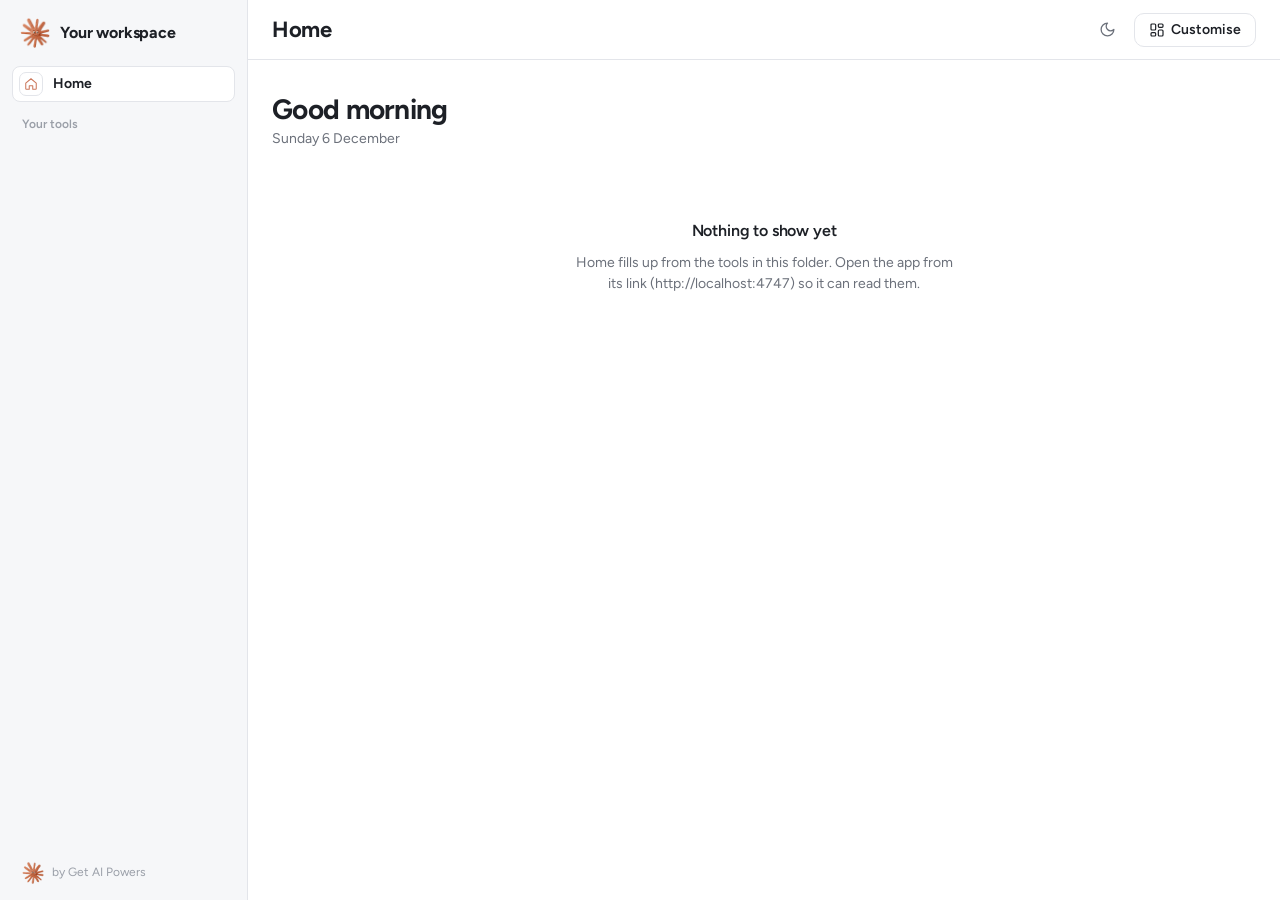
==== apps/home/index.html @ dcb7a1a7 "Set up: shared parts copied from Task List OS (shared version 3) Helper, look, Home, sidebar, setup " ====
<!doctype html>
<html lang="en-GB">
<head>
  <meta charset="utf-8">
  <meta name="viewport" content="width=device-width, initial-scale=1">
  <title>Home</title>
  <meta name="description" content="Your day at a glance, from every tool in this folder.">
  <link rel="icon" type="image/png" href="../shared/images/claude-icon.png">
  <!-- Shared look (theme.css holds every colour and font) -->
  <link rel="stylesheet" href="../shared/theme.css">
  <link rel="stylesheet" href="../shared/base.css">
  <link rel="stylesheet" href="../shared/sidebar.css">
  <script src="../shared/js/theme.js"></script>
  <link rel="stylesheet" href="home.css">
</head>
<body data-tool="home">
  <a class="skip-link" href="#home">Skip to main content</a>

  <div class="shell">
    <aside class="sidebar" id="sidebar" aria-label="Main">
      <div class="sidebar__brand">
        <img src="../shared/images/claude-icon.png" alt="" width="30" height="30">
        <div class="sidebar__brand-text">
          <div class="sidebar__product" id="businessName">Your workspace</div>
        </div>
      </div>

      <a class="side-home is-active" href="../home/" aria-current="page"><span data-icon="home"></span>Home</a>

      <!-- Every tool in this folder, each a dropdown of its pages (drawn by ../shared/js/sidebar.js) -->
      <div class="side-label">Your tools</div>
      <div data-toolkit-menu="others"></div>
      <div data-toolkit-menu="more" hidden></div>

      <div class="sidebar__foot">
        <div class="sidebar__by">
          <img src="../shared/images/claude-icon.png" alt="" width="22" height="22">
          <span>by Get AI Powers</span>
        </div>
      </div>
    </aside>
    <div class="sidebar-scrim" data-home-action="close-sidebar"></div>

    <div class="main">
      <header class="topbar">
        <button type="button" class="icon-btn topbar__menu" data-home-action="open-sidebar" aria-label="Open menu"><span data-icon="menu"></span></button>
        <div class="topbar__title"><h1>Home</h1></div>
        <button type="button" class="icon-btn" data-theme-toggle aria-label="Switch to dark mode" title="Light or dark"><span data-icon="moon"></span></button>
        <button type="button" class="btn" data-home-action="customise" id="customiseBtn"><span data-icon="layout"></span>Customise</button>
      </header>
      <div id="banner"></div>
      <main id="home" class="view" tabindex="-1">
        <div class="home">
          <div class="home__hello">
            <h2 class="home__greeting" id="greeting">Hello</h2>
            <p class="home__date" id="today"></p>
          </div>
          <div class="home__editbar" id="editBar" hidden>
            <p>Switch boxes on or off, drag them into the order you like, and pick a size for each.</p>
            <span class="spacer"></span>
            <button type="button" class="btn btn--ghost" data-home-action="reset">Reset</button>
            <button type="button" class="btn btn--primary" data-home-action="done">Done</button>
          </div>
          <div class="home__grid" id="grid" aria-live="polite"></div>
          <section class="home__hidden" id="hiddenBoxes" hidden>
            <h3>Hidden boxes</h3>
            <div class="home__hidden-list" id="hiddenList"></div>
          </section>
        </div>
      </main>
    </div>
  </div>

  <script src="../shared/js/ui.js"></script>
  <script src="../shared/js/store.js"></script>
  <script src="../shared/js/sidebar.js"></script>
  <script src="home.js"></script>
</body>
</html>
---- apps/shared/theme.css ----
/*
  THEME
  -----
  Every colour, font, size, space, corner and shadow in the app comes from this file.
  To re-brand the whole app (for a client, or to your own colours), change the values below
  and nothing else. There are 2 sets of colours: light (first) and dark (further down).
  The switch in the top bar flips between them; with no choice made, the app follows the computer.

  Current look: calm, clean software (white, soft grey, near-black text) with small touches of
  Claude terracotta for Get AI Powers. Font: Figtree, bundled in shared/fonts so it works offline.

  Want the Get AI Powers slab-serif headings instead? The brand fonts are bundled in shared/fonts.
  Uncomment the @font-face block at the bottom and set --font-display.
*/

@font-face { font-family: "Figtree"; src: url("fonts/Figtree-Variable.woff2") format("woff2"); font-weight: 300 900; font-style: normal; font-display: swap; }
@font-face { font-family: "Figtree"; src: url("fonts/Figtree-Italic-Variable.woff2") format("woff2"); font-weight: 300 900; font-style: italic; font-display: swap; }

:root {
  color-scheme: light;

  /* ---------- Colours: surfaces ---------- */
  --color-bg:           #FFFFFF;  /* main working area */
  --color-sidebar:      #F6F7F9;  /* sidebar and quiet panels */
  --color-surface:      #FFFFFF;  /* cards, drawers, pop-ups */
  --color-sunk:         #F1F2F5;  /* hover, inset areas, skeletons */
  --color-sunk-strong:  #E8EAEE;  /* selected rows, pressed states */
  --color-line:         #E3E5EA;  /* hairline borders and dividers */
  --color-line-strong:  #C9CDD5;  /* input borders, borders on hover */

  /* ---------- Colours: text ---------- */
  --color-ink:          #1D2026;  /* main text (never pure black) */
  --color-ink-soft:     #3E434C;  /* secondary text */
  --color-muted:        #6B707A;  /* helper text, labels, timestamps */
  --color-faint:        #9A9FA8;  /* placeholders, disabled */

  /* ---------- Colours: main buttons (near-black in light, near-white in dark) ---------- */
  --color-primary:       #1D2026;
  --color-primary-hover: #343842;
  --color-on-primary:    #FFFFFF;

  /* ---------- Colours: accent (Claude terracotta, used sparingly) ---------- */
  --color-accent:       #CC785C;  /* icons, the selected page, the logo, small highlights */
  --color-accent-hover: #B8643F;
  --color-accent-text:  #A4532F;  /* accent used for small text (passes contrast on white) */
  --color-accent-soft:  #FBEEE8;  /* count badges, "New" tags, highlights */
  --color-accent-line:  #F0CFC1;
  --color-on-accent:    #FFFFFF;

  /* ---------- Colours: meaning ---------- */
  --color-success:      #1F7A45;
  --color-success-soft: #DCF3E3;
  --color-warning:      #8A5200;
  --color-warning-soft: #FFF0D2;
  --color-danger:       #B2261D;
  --color-danger-soft:  #FFE6E2;
  --color-info:         #1E5A9F;
  --color-info-soft:    #E1EEFC;
  --color-dark:         #1D2026;  /* toasts and tooltips */
  --color-on-dark:      #F6F7F9;
  --color-scrim:        rgba(20, 24, 33, 0.32);  /* the dim layer behind pop-ups */

  /* Category colours (Do today, Quick wins, Delegate, Waiting on, Can wait) */
  --cat-today:    #CC785C;
  --cat-quick:    #C08A1E;
  --cat-delegate: #3F8A55;
  --cat-waiting:  #4A73B5;
  --cat-later:    #8C9099;

  /* Calendar event colours */
  --event-bg:     #E9F0FB;
  --event-line:   #4A73B5;
  --event-text:   #1F3F6E;
  --block-bg:     #FBEEE8;   /* a task dragged into the calendar */
  --block-line:   #CC785C;

  /* ---------- Type ---------- */
  --font-ui: "Figtree", -apple-system, BlinkMacSystemFont, "Segoe UI", "Helvetica Neue", Helvetica, Arial, sans-serif;
  --font-display: var(--font-ui);
  --font-mono: ui-monospace, "SF Mono", Menlo, Consolas, "Liberation Mono", monospace;

  --text-2xs: 0.6875rem; /* 11px */
  --text-xs:  0.75rem;   /* 12px */
  --text-sm:  0.8125rem; /* 13px */
  --text-base: 0.875rem; /* 14px, the main UI size */
  --text-md:  1rem;      /* 16px */
  --text-lg:  1.125rem;
  --text-xl:  1.375rem;
  --text-2xl: 1.75rem;
  --leading: 1.45;

  /* ---------- Space ---------- */
  --space-1: 4px;
  --space-2: 8px;
  --space-3: 12px;
  --space-4: 16px;
  --space-5: 20px;
  --space-6: 24px;
  --space-7: 32px;
  --space-8: 48px;

  /* ---------- Layout ---------- */
  --sidebar-width: 248px;
  --topbar-height: 60px;
  --drawer-width: 420px;
  --content-max: 1120px;

  /* ---------- Corners and shadows ---------- */
  --radius-xs: 6px;
  --radius-sm: 8px;
  --radius-md: 10px;   /* cards */
  --radius-lg: 12px;   /* columns, sections */
  --radius-xl: 14px;   /* pop-ups */
  --radius-pill: 999px;
  --shadow-sm: 0 1px 2px rgba(20, 24, 33, 0.05);
  --shadow-md: 0 2px 6px rgba(20, 24, 33, 0.05), 0 8px 24px rgba(20, 24, 33, 0.08);
  --shadow-lg: 0 12px 40px rgba(20, 24, 33, 0.14);
  --focus-ring: 0 0 0 3px rgba(204, 120, 92, 0.32);

  /* ---------- Motion ---------- */
  --ease-out: cubic-bezier(0.22, 1, 0.36, 1);
  --ease-in-out: cubic-bezier(0.65, 0, 0.35, 1);
  --dur-fast: 120ms;
  --dur-base: 200ms;
  --dur-slow: 340ms;
}

/* ---------- Dark colours: used when the switch says dark, or the computer prefers dark ---------- */
:root[data-theme="dark"] {
  color-scheme: dark;
  --color-bg: #14161A; --color-sidebar: #17191D; --color-surface: #1B1D22; --color-sunk: #202328; --color-sunk-strong: #262930;
  --color-line: #2D3138; --color-line-strong: #3E434C;
  --color-ink: #ECEDF0; --color-ink-soft: #C9CCD3; --color-muted: #A0A5AE; --color-faint: #737983;
  --color-primary: #ECEDF0; --color-primary-hover: #FFFFFF; --color-on-primary: #14161A;
  --color-accent: #DE8E72; --color-accent-hover: #E9A287; --color-accent-text: #EBA48A; --color-accent-soft: #3A241B; --color-accent-line: #5C3626; --color-on-accent: #14161A;
  --color-success: #6FD39A; --color-success-soft: #173A26; --color-warning: #F4C872; --color-warning-soft: #3C2E12;
  --color-danger: #FFB3A8; --color-danger-soft: #46201C; --color-info: #9FC7F3; --color-info-soft: #19304A;
  --color-dark: #2C3038; --color-on-dark: #ECEDF0; --color-scrim: rgba(0, 0, 0, 0.55);
  --cat-today: #DE8E72; --cat-quick: #F4C872; --cat-delegate: #6FD39A; --cat-waiting: #9FC7F3; --cat-later: #A0A5AE;
  --event-bg: #19304A; --event-line: #6F9BD9; --event-text: #CFE2FA; --block-bg: #3A241B; --block-line: #DE8E72;
  --shadow-sm: 0 1px 2px rgba(0, 0, 0, 0.4); --shadow-md: 0 2px 6px rgba(0, 0, 0, 0.3), 0 8px 24px rgba(0, 0, 0, 0.35); --shadow-lg: 0 12px 40px rgba(0, 0, 0, 0.5);
  --focus-ring: 0 0 0 3px rgba(222, 142, 114, 0.4);
}
@media (prefers-color-scheme: dark) {
  :root:not([data-theme="light"]) {
    color-scheme: dark;
    --color-bg: #14161A; --color-sidebar: #17191D; --color-surface: #1B1D22; --color-sunk: #202328; --color-sunk-strong: #262930;
    --color-line: #2D3138; --color-line-strong: #3E434C;
    --color-ink: #ECEDF0; --color-ink-soft: #C9CCD3; --color-muted: #A0A5AE; --color-faint: #737983;
    --color-primary: #ECEDF0; --color-primary-hover: #FFFFFF; --color-on-primary: #14161A;
    --color-accent: #DE8E72; --color-accent-hover: #E9A287; --color-accent-text: #EBA48A; --color-accent-soft: #3A241B; --color-accent-line: #5C3626; --color-on-accent: #14161A;
    --color-success: #6FD39A; --color-success-soft: #173A26; --color-warning: #F4C872; --color-warning-soft: #3C2E12;
    --color-danger: #FFB3A8; --color-danger-soft: #46201C; --color-info: #9FC7F3; --color-info-soft: #19304A;
    --color-dark: #2C3038; --color-on-dark: #ECEDF0; --color-scrim: rgba(0, 0, 0, 0.55);
    --cat-today: #DE8E72; --cat-quick: #F4C872; --cat-delegate: #6FD39A; --cat-waiting: #9FC7F3; --cat-later: #A0A5AE;
    --event-bg: #19304A; --event-line: #6F9BD9; --event-text: #CFE2FA; --block-bg: #3A241B; --block-line: #DE8E72;
    --shadow-sm: 0 1px 2px rgba(0, 0, 0, 0.4); --shadow-md: 0 2px 6px rgba(0, 0, 0, 0.3), 0 8px 24px rgba(0, 0, 0, 0.35); --shadow-lg: 0 12px 40px rgba(0, 0, 0, 0.5);
    --focus-ring: 0 0 0 3px rgba(222, 142, 114, 0.4);
  }
}

/*
  Optional: the Get AI Powers brand look (slab serif headings).
  Remove the comment markers around this block, then set:
    --font-display: "Zilla Slab", Georgia, serif;

@font-face { font-family: "Zilla Slab"; src: url("fonts/ZillaSlab-SemiBold.woff2") format("woff2"); font-weight: 600; font-display: swap; }
@font-face { font-family: "Zilla Slab"; src: url("fonts/ZillaSlab-Bold.woff2") format("woff2"); font-weight: 700; font-display: swap; }
*/
---- apps/shared/base.css ----
/*
  BASE
  ----
  Shared building blocks for every tool: buttons, inputs, tick boxes, chips,
  avatars, segmented switches, pop-ups, side panels, notifications, menus, empty states and
  the gentle animations. Every value comes from theme.css, so re-branding happens there.
*/

/* ---------- Reset ---------- */
*, *::before, *::after { box-sizing: border-box; }
html { -webkit-text-size-adjust: 100%; }
body {
  margin: 0;
  background: var(--color-bg);
  color: var(--color-ink);
  font-family: var(--font-ui);
  font-size: var(--text-base);
  line-height: var(--leading);
  -webkit-font-smoothing: antialiased;
  -moz-osx-font-smoothing: grayscale;
}
img, svg { display: block; max-width: 100%; }
button, input, select, textarea { font: inherit; color: inherit; letter-spacing: inherit; }
h1, h2, h3, h4 { font-family: var(--font-display); margin: 0; line-height: 1.25; letter-spacing: -0.01em; }
h1 { font-size: var(--text-xl); font-weight: 650; }
h2 { font-size: var(--text-md); font-weight: 650; }
h3 { font-size: var(--text-base); font-weight: 600; }
p { margin: 0; }
a { color: var(--color-accent-text); text-underline-offset: 2px; }
::selection { background: var(--color-accent-soft); }
:focus-visible { outline: none; box-shadow: var(--focus-ring); border-radius: var(--radius-sm); }
[hidden] { display: none !important; }

.sr-only {
  position: absolute; width: 1px; height: 1px; padding: 0; margin: -1px;
  overflow: hidden; clip: rect(0 0 0 0); white-space: nowrap; border: 0;
}
.skip-link { position: absolute; left: 8px; top: -40px; z-index: 100; background: var(--color-dark); color: var(--color-on-dark); padding: 8px 12px; border-radius: var(--radius-sm); }
.skip-link:focus { top: 8px; }

/* Small uppercase section label */
.label {
  font-size: var(--text-2xs); font-weight: 650; letter-spacing: 0.06em; text-transform: uppercase;
  color: var(--color-muted);
}
.muted { color: var(--color-muted); }
.faint { color: var(--color-faint); }
.num { font-variant-numeric: tabular-nums; }

/* ---------- Buttons ---------- */
.btn {
  display: inline-flex; align-items: center; justify-content: center; gap: 6px;
  height: 34px; padding: 0 14px;
  font-size: var(--text-base); font-weight: 600; line-height: 1; white-space: nowrap;
  color: var(--color-ink); background: var(--color-surface);
  border: 1px solid var(--color-line); border-radius: var(--radius-md);
  cursor: pointer; text-decoration: none; -webkit-tap-highlight-color: transparent;
  transition: background-color var(--dur-fast) var(--ease-out), border-color var(--dur-fast) var(--ease-out),
              color var(--dur-fast) var(--ease-out), transform var(--dur-fast) var(--ease-out);
}
.btn:hover { background: var(--color-sunk); border-color: var(--color-line-strong); }
.btn:active { transform: scale(0.98); }
.btn[disabled] { opacity: 0.5; cursor: not-allowed; transform: none; }
.btn svg { width: 16px; height: 16px; flex: none; }
.btn--primary { background: var(--color-primary); border-color: var(--color-primary); color: var(--color-on-primary); }
.btn--primary:hover { background: var(--color-primary-hover); border-color: var(--color-primary-hover); }
.btn--accent { background: var(--color-accent); border-color: var(--color-accent); color: var(--color-on-accent); }
.btn--accent:hover { background: var(--color-accent-hover); border-color: var(--color-accent-hover); }
.btn--approve { background: var(--color-success); border-color: var(--color-success); color: var(--color-surface); }
.btn--approve:hover { background: color-mix(in srgb, var(--color-success) 85%, var(--color-ink)); border-color: color-mix(in srgb, var(--color-success) 85%, var(--color-ink)); }
.btn--ghost { background: transparent; border-color: transparent; box-shadow: none; color: var(--color-ink-soft); }
.btn--ghost:hover { background: var(--color-sunk); color: var(--color-ink); }
.btn--danger { color: var(--color-danger); }
.btn--danger:hover { background: var(--color-danger-soft); }
.btn--sm { height: 28px; padding: 0 10px; font-size: var(--text-sm); border-radius: var(--radius-sm); }
.btn--lg { height: 40px; padding: 0 18px; font-size: var(--text-md); }

.icon-btn {
  display: inline-grid; place-items: center; width: 30px; height: 30px; flex: none;
  border: 0; border-radius: var(--radius-sm); background: transparent; color: var(--color-muted);
  cursor: pointer; transition: background-color var(--dur-fast) var(--ease-out), color var(--dur-fast) var(--ease-out);
}
.icon-btn:hover { background: var(--color-sunk); color: var(--color-ink); }
.icon-btn svg { width: 17px; height: 17px; }
.icon-btn--sm { width: 26px; height: 26px; }
.icon-btn--sm svg { width: 15px; height: 15px; }
.icon-btn.is-approve:hover { background: var(--color-success-soft); color: var(--color-success); }
.icon-btn.is-skip:hover { background: var(--color-danger-soft); color: var(--color-danger); }

.kbd {
  display: inline-grid; place-items: center; min-width: 18px; height: 18px; padding: 0 4px;
  font-family: var(--font-ui); font-size: 10.5px; font-weight: 600; color: var(--color-muted);
  background: var(--color-surface); border: 1px solid var(--color-line-strong); border-bottom-width: 2px; border-radius: 4px;
}

/* ---------- Inputs ---------- */
.input, .select, .textarea {
  width: 100%; height: 34px; padding: 0 10px;
  background: var(--color-surface); color: var(--color-ink);
  border: 1px solid var(--color-line-strong); border-radius: var(--radius-sm);
  font-size: var(--text-base);
  transition: border-color var(--dur-fast) var(--ease-out), box-shadow var(--dur-fast) var(--ease-out);
}
.input::placeholder, .textarea::placeholder { color: var(--color-faint); }
.input:focus, .select:focus, .textarea:focus { outline: none; border-color: var(--color-accent); box-shadow: var(--focus-ring); }
.textarea { height: auto; min-height: 80px; padding: 8px 10px; resize: vertical; line-height: 1.5; }
.select {
  appearance: none; -webkit-appearance: none; padding-right: 30px; cursor: pointer;
  background-image: url("data:image/svg+xml,%3Csvg xmlns='http://www.w3.org/2000/svg' width='10' height='6' viewBox='0 0 10 6'%3E%3Cpath d='M1 1l4 4 4-4' fill='none' stroke='%2375756E' stroke-width='1.5' stroke-linecap='round' stroke-linejoin='round'/%3E%3C/svg%3E");
  background-repeat: no-repeat; background-position: right 10px center;
}
.field { display: grid; gap: 5px; }
.field__label { font-size: var(--text-sm); font-weight: 550; color: var(--color-ink-soft); }
.field__hint { font-size: var(--text-xs); color: var(--color-muted); }
.field-row { display: grid; grid-template-columns: 1fr 1fr; gap: var(--space-3); }
@media (max-width: 520px) { .field-row { grid-template-columns: 1fr; } }

/* A borderless input that looks like text until you click it (task titles in the side panel) */
.input-bare {
  width: 100%; border: 1px solid transparent; background: transparent; border-radius: var(--radius-sm);
  padding: 4px 6px; margin: -4px -6px;
  transition: border-color var(--dur-fast) var(--ease-out), background-color var(--dur-fast) var(--ease-out);
}
.input-bare:hover { background: var(--color-sunk); }
.input-bare:focus { outline: none; border-color: var(--color-accent); background: var(--color-surface); box-shadow: var(--focus-ring); }

/* ---------- Round tick box ---------- */
.check {
  width: 18px; height: 18px; border-radius: 50%; flex: none; padding: 0; cursor: pointer;
  display: grid; place-items: center;
  border: 1.5px solid var(--color-line-strong); background: var(--color-surface);
  transition: background-color var(--dur-base) var(--ease-out), border-color var(--dur-base) var(--ease-out), transform var(--dur-fast) var(--ease-out);
}
.check:hover { border-color: var(--color-success); background: var(--color-success-soft); }
.check:active { transform: scale(0.88); }
.check svg { width: 11px; height: 11px; fill: none; stroke: var(--color-surface); stroke-width: 3; stroke-linecap: round; stroke-linejoin: round; stroke-dasharray: 24; stroke-dashoffset: 24; transition: stroke-dashoffset var(--dur-slow) var(--ease-out) 40ms; }
.check[aria-checked="true"] { background: var(--color-success); border-color: var(--color-success); }
.check[aria-checked="true"] svg { stroke-dashoffset: 0; }
.check.is-popping { animation: pop 340ms var(--ease-out); }

/* ---------- Chips, badges, dots ---------- */
.chip {
  display: inline-flex; align-items: center; gap: 4px; height: 20px; padding: 0 7px;
  border-radius: var(--radius-xs); background: var(--color-sunk); color: var(--color-ink-soft);
  font-size: var(--text-xs); font-weight: 500; white-space: nowrap; max-width: 100%; overflow: hidden; text-overflow: ellipsis;
}
.chip svg { width: 12px; height: 12px; flex: none; }
.chip--danger { background: var(--color-danger-soft); color: var(--color-danger); }
.chip--warning { background: var(--color-warning-soft); color: var(--color-warning); }
.chip--success { background: var(--color-success-soft); color: var(--color-success); }
.chip--info { background: var(--color-info-soft); color: var(--color-info); }
.chip--accent { background: var(--color-accent-soft); color: var(--color-accent-text); }
.badge {
  display: inline-grid; place-items: center; min-width: 18px; height: 18px; padding: 0 5px;
  border-radius: var(--radius-pill); background: var(--color-sunk-strong); color: var(--color-ink-soft);
  font-size: var(--text-2xs); font-weight: 650; font-variant-numeric: tabular-nums;
}
.badge--accent { background: var(--color-accent-soft); color: var(--color-accent-text); }
.dot { width: 8px; height: 8px; border-radius: 50%; flex: none; background: var(--cat-later); }
.new-tag {
  display: inline-flex; align-items: center; height: 18px; padding: 0 6px; border-radius: var(--radius-xs);
  background: var(--color-accent-soft); color: var(--color-accent-text); font-size: 10px; font-weight: 700; letter-spacing: 0.04em; text-transform: uppercase;
}

/* Initials in a circle, for people */
.avatar {
  --av: #8C8C84;
  display: inline-grid; place-items: center; width: 22px; height: 22px; border-radius: 50%; flex: none;
  background: color-mix(in srgb, var(--av) 20%, var(--color-surface)); color: color-mix(in srgb, var(--av) 70%, var(--color-ink));
  font-size: 10px; font-weight: 700; letter-spacing: 0.02em;
}
.avatar--md { width: 30px; height: 30px; font-size: 12px; }
.avatar--lg { width: 44px; height: 44px; font-size: 16px; }

/* ---------- On/off switch ---------- */
.switch { display: inline-flex; align-items: center; gap: 8px; cursor: pointer; user-select: none; font-size: var(--text-sm); color: var(--color-ink-soft); }
.switch input { position: absolute; opacity: 0; width: 1px; height: 1px; }
.switch__track { position: relative; width: 30px; height: 18px; border-radius: var(--radius-pill); background: var(--color-line-strong); transition: background-color var(--dur-base) var(--ease-out); flex: none; }
.switch__track::after { content: ""; position: absolute; top: 2px; left: 2px; width: 14px; height: 14px; border-radius: 50%; background: #FFFFFF; box-shadow: var(--shadow-sm); transition: transform var(--dur-base) var(--ease-out); }
.switch input:checked + .switch__track { background: var(--color-accent); }
.switch input:checked + .switch__track::after { transform: translateX(12px); }
.switch input:focus-visible + .switch__track { box-shadow: var(--focus-ring); }

/* ---------- Segmented switch (Day / Week / Month) ---------- */
.segmented { display: inline-flex; padding: 3px; gap: 2px; background: var(--color-sidebar); border: 1px solid var(--color-line); border-radius: var(--radius-lg); }
.segmented button {
  height: 28px; padding: 0 12px; border: 1px solid transparent; border-radius: var(--radius-sm); background: transparent; cursor: pointer;
  font-size: var(--text-sm); font-weight: 600; color: var(--color-muted);
  transition: background-color var(--dur-fast) var(--ease-out), color var(--dur-fast) var(--ease-out);
}
.segmented button:hover { color: var(--color-ink); }
.segmented button[aria-pressed="true"] { background: var(--color-surface); border-color: var(--color-line); color: var(--color-ink); }

/* ---------- Cards ---------- */
.card { background: var(--color-surface); border: 1px solid var(--color-line); border-radius: var(--radius-lg); transition: border-color var(--dur-fast) var(--ease-out); }
.card__head { display: flex; align-items: center; justify-content: space-between; gap: var(--space-3); padding: var(--space-3) var(--space-4); border-bottom: 1px solid var(--color-line); }
.card__body { padding: var(--space-4); }

/* ---------- Pop-up dialogs ---------- */
dialog.modal {
  width: min(520px, calc(100vw - 24px)); max-height: calc(100vh - 48px); padding: 0;
  border: 1px solid var(--color-line); border-radius: var(--radius-xl);
  background: var(--color-surface); color: var(--color-ink); box-shadow: var(--shadow-lg); overflow: auto;
}
dialog.modal::backdrop { background: var(--color-scrim); }
dialog.modal[open] { animation: dialog-in var(--dur-slow) var(--ease-out); }
dialog.modal[open]::backdrop { animation: fade-in var(--dur-base) var(--ease-out); }
.modal__head { display: flex; align-items: center; gap: var(--space-3); padding: var(--space-4) var(--space-5); border-bottom: 1px solid var(--color-line); }
.modal__head h2 { flex: 1; }
.modal__body { padding: var(--space-5); display: grid; gap: var(--space-4); }
.modal__foot { display: flex; justify-content: flex-end; align-items: center; gap: var(--space-2); padding: var(--space-3) var(--space-5); border-top: 1px solid var(--color-line); background: var(--color-sidebar); }
.modal__foot .spacer { flex: 1; }

/* ---------- Notifications (toasts) ---------- */
.toasts { position: fixed; z-index: 90; right: var(--space-5); bottom: var(--space-5); display: grid; gap: var(--space-2); justify-items: end; pointer-events: none; width: min(380px, calc(100vw - 32px)); }
.toast {
  display: flex; align-items: center; gap: var(--space-3); padding: 9px 10px 9px 14px; border-radius: var(--radius-md);
  background: var(--color-dark); color: var(--color-on-dark); font-size: var(--text-base); box-shadow: var(--shadow-lg);
  pointer-events: auto; animation: toast-in var(--dur-slow) var(--ease-out) both;
}
.toast.is-leaving { animation: toast-out var(--dur-base) var(--ease-in-out) both; }
.toast__icon { width: 16px; height: 16px; flex: none; color: #9FD3AE; }
.toast__text { flex: 1; }
.toast__action { border: 0; background: rgba(255, 255, 255, 0.12); color: var(--color-on-dark); padding: 5px 10px; border-radius: var(--radius-sm); cursor: pointer; font-weight: 600; font-size: var(--text-sm); }
.toast__action:hover { background: rgba(255, 255, 255, 0.22); }
@media (max-width: 640px) { .toasts { right: 50%; transform: translateX(50%); bottom: 72px; justify-items: center; } }

/* ---------- Menus and pop-overs ---------- */
.popover {
  position: fixed; z-index: 80; min-width: 200px; max-width: 320px; padding: 4px;
  background: var(--color-surface); border: 1px solid var(--color-line); border-radius: var(--radius-md); box-shadow: var(--shadow-lg);
  animation: pop-in var(--dur-base) var(--ease-out);
}
.menu-item {
  display: flex; align-items: center; gap: 8px; width: 100%; height: 30px; padding: 0 8px; border: 0; border-radius: 5px;
  background: transparent; text-align: left; cursor: pointer; font-size: var(--text-base); color: var(--color-ink);
}
.menu-item:hover, .menu-item[aria-selected="true"] { background: var(--color-sunk); }
.menu-item svg { width: 15px; height: 15px; color: var(--color-muted); flex: none; }

/* ---------- Loading shimmer ---------- */
.skeleton { border-radius: var(--radius-sm); background: linear-gradient(90deg, var(--color-sunk) 0%, var(--color-surface) 50%, var(--color-sunk) 100%); background-size: 200% 100%; animation: shimmer 1.4s ease-in-out infinite; }

/* ---------- Empty states (with the Claude character) ---------- */
.empty { display: grid; justify-items: center; text-align: center; gap: var(--space-3); padding: var(--space-8) var(--space-5); animation: enter var(--dur-slow) var(--ease-out) both; }
.empty__art { width: 96px; height: 96px; border-radius: var(--radius-lg); overflow: hidden; background: var(--color-sunk); }
.empty__art img { width: 100%; height: 100%; object-fit: cover; }
.empty h3 { font-size: var(--text-md); }
.empty p { color: var(--color-muted); max-width: 42ch; }
.empty--compact { padding: var(--space-6) var(--space-4); }
.empty--compact .empty__art { width: 64px; height: 64px; }

/* A copyable "say this to Claude" phrase */
.say { display: inline-flex; align-items: center; gap: 8px; padding: 4px 4px 4px 10px; border-radius: var(--radius-sm); background: var(--color-accent-soft); border: 1px solid var(--color-accent-line); font-size: var(--text-base); font-weight: 550; color: var(--color-ink); }
.say__copy { border: 0; border-radius: 4px; padding: 3px 8px; cursor: pointer; background: var(--color-surface); color: var(--color-accent-text); font-size: var(--text-xs); font-weight: 650; box-shadow: var(--shadow-sm); }
.say__copy:hover { background: var(--color-sunk); color: var(--color-accent-hover); }

/* ---------- Animations ---------- */
.enter { animation: enter var(--dur-slow) var(--ease-out) both; animation-delay: calc(var(--i, 0) * 30ms); }
@keyframes enter     { from { opacity: 0; transform: translateY(4px); } to { opacity: 1; transform: none; } }
@keyframes fade-in   { from { opacity: 0; } to { opacity: 1; } }
@keyframes dialog-in { from { opacity: 0; transform: translateY(8px) scale(0.985); } to { opacity: 1; transform: none; } }
@keyframes pop-in    { from { opacity: 0; transform: translateY(-4px) scale(0.98); } to { opacity: 1; transform: none; } }
@keyframes toast-in  { from { opacity: 0; transform: translateY(10px); } to { opacity: 1; transform: none; } }
@keyframes toast-out { to { opacity: 0; transform: translateY(6px); } }
@keyframes shimmer   { from { background-position: 100% 0; } to { background-position: -100% 0; } }
@keyframes pop       { 0% { transform: scale(1); } 45% { transform: scale(1.22); } 100% { transform: scale(1); } }
@keyframes flash-ok  { 0% { background: var(--color-success-soft); } 100% { background: transparent; } }

/* People who ask their computer for less motion get none of it */
@media (prefers-reduced-motion: reduce) {
  *, *::before, *::after { animation-duration: 1ms !important; animation-iteration-count: 1 !important; animation-delay: 0ms !important; transition-duration: 1ms !important; scroll-behavior: auto !important; }
}
---- apps/shared/sidebar.css ----
/*
  SIDEBAR: shared by every tool in the toolkit
  ---------------------------------------------
  The left-hand menu: the brand at the top, "Your tools" (each tool a dropdown of its pages),
  "More tools" (locked) and the footer. Drawn by js/sidebar.js. Every tool links this file, so
  moving between tools feels like one app. Colours and sizes come from theme.css.
*/

.sidebar {
  display: flex; flex-direction: column; gap: 2px; min-height: 0;
  padding: var(--space-4) var(--space-3);
  background: var(--color-sidebar); border-right: 1px solid var(--color-line); overflow-y: auto;
  scrollbar-width: thin;
}
.sidebar__brand { display: flex; align-items: center; gap: 10px; padding: 2px 8px var(--space-4); }
.sidebar__brand img { flex: none; border-radius: 7px; }
.sidebar__brand-text { min-width: 0; }
.sidebar__product { font-weight: 700; font-size: var(--text-md); letter-spacing: -0.01em; white-space: nowrap; overflow: hidden; text-overflow: ellipsis; }

/* The Home link at the top of every sidebar */
.side-home {
  display: flex; align-items: center; gap: 10px; height: 36px; padding: 0 8px 0 6px; border: 1px solid transparent; border-radius: var(--radius-sm);
  color: var(--color-ink); font-weight: 650; text-decoration: none;
  transition: background-color var(--dur-fast) var(--ease-out);
}
.side-home svg { width: 24px; height: 24px; padding: 4px; flex: none; border-radius: 7px; border: 1px solid var(--color-line); background: var(--color-surface); color: var(--color-muted); }
.side-home:hover { background: var(--color-sunk); }
.side-home.is-active { background: var(--color-surface); border-color: var(--color-line); }
.side-home.is-active svg { color: var(--color-accent); }

/* Small section headings: "Your tools", "More tools" */
.side-label { padding: var(--space-3) 10px 6px; font-size: var(--text-xs); font-weight: 600; color: var(--color-faint); }

/* ---------- A tool and its dropdown of pages ---------- */
.tool-group { display: grid; }
.tool-group__head {
  display: flex; align-items: center; gap: 10px; width: 100%; height: 36px; padding: 0 8px 0 6px;
  border: 0; border-radius: var(--radius-sm); background: none; cursor: pointer; text-align: left;
  font: inherit; font-weight: 650; color: var(--color-ink);
  transition: background-color var(--dur-fast) var(--ease-out);
}
.tool-group__head:hover { background: var(--color-sunk); }
.tool-group__icon {
  display: grid; place-items: center; width: 24px; height: 24px; flex: none; border-radius: 7px;
  background: var(--color-surface); border: 1px solid var(--color-line); color: var(--color-muted);
}
.tool-group__icon svg { width: 14px; height: 14px; }
.tool-group.is-current .tool-group__icon { color: var(--color-accent); }
.tool-group__name { flex: 1; min-width: 0; white-space: nowrap; overflow: hidden; text-overflow: ellipsis; }
.tool-group__count:not(:empty) { min-width: 20px; height: 20px; padding: 0 6px; border-radius: var(--radius-pill); display: grid; place-items: center; background: var(--color-accent-soft); color: var(--color-accent-text); font-size: var(--text-2xs); font-weight: 700; font-variant-numeric: tabular-nums; }
.tool-group__chevron { display: grid; place-items: center; color: var(--color-faint); transition: transform var(--dur-base) var(--ease-out); }
.tool-group__chevron svg { width: 15px; height: 15px; }
.tool-group:not(.is-open) .tool-group__chevron { transform: rotate(-90deg); }

/* The dropdown opens and closes smoothly by animating its row height */
.tool-group__body { display: grid; grid-template-rows: 0fr; transition: grid-template-rows var(--dur-slow) var(--ease-out); }
.tool-group.is-open .tool-group__body { grid-template-rows: 1fr; }
.tool-group__body > .nav { overflow: hidden; min-height: 0; }
.tool-group.is-open .tool-group__body > .nav { padding: 2px 0 var(--space-2); }

/* ---------- Pages ---------- */
.nav { display: grid; gap: 1px; }
.nav__item {
  display: flex; align-items: center; gap: 10px; height: 32px; padding: 0 8px 0 14px; margin-left: 14px;
  border: 1px solid transparent; border-radius: var(--radius-sm);
  color: var(--color-ink-soft); text-decoration: none; font-weight: 500;
  transition: background-color var(--dur-fast) var(--ease-out), color var(--dur-fast) var(--ease-out), border-color var(--dur-fast) var(--ease-out);
}
.nav__item svg { width: 16px; height: 16px; color: var(--color-faint); flex: none; transition: color var(--dur-fast) var(--ease-out); }
.nav__item:hover { background: var(--color-sunk); color: var(--color-ink); }
.nav__item:hover svg { color: var(--color-muted); }
.nav__item.is-active { background: var(--color-surface); border-color: var(--color-line); color: var(--color-ink); font-weight: 600; }
.nav__item.is-active svg { color: var(--color-accent); }
/* Pages that belong under another page (Waiting on and Done under All tasks) */
.nav__sub { display: grid; gap: 1px; margin-left: 27px; padding-left: 0; border-left: 1px solid var(--color-line); }
.nav__sub .nav__item { margin-left: 8px; height: 30px; padding-left: 10px; font-size: var(--text-sm); }
.nav__count { margin-left: auto; font-size: var(--text-xs); color: var(--color-faint); font-weight: 600; font-variant-numeric: tabular-nums; }
.nav__count--accent:not(:empty) { min-width: 20px; height: 20px; padding: 0 6px; border-radius: var(--radius-pill); display: grid; place-items: center; background: var(--color-accent-soft); color: var(--color-accent-text); font-size: var(--text-2xs); font-weight: 700; }

/* ---------- Footer ---------- */
.sidebar__foot { margin-top: auto; display: grid; gap: var(--space-3); padding: var(--space-4) 6px 0; }
.saved-mini { display: grid; gap: 1px; padding: 12px; border: 1px solid var(--color-line); border-radius: var(--radius-md); background: var(--color-surface); }
.saved-mini__value { font-size: var(--text-lg); font-weight: 700; letter-spacing: -0.01em; }
.saved-mini__label { font-size: var(--text-xs); color: var(--color-muted); }
.sidebar__row { display: flex; align-items: center; gap: 2px; }
.sidebar__spacer { flex: 1; }
.sidebar__by { display: flex; align-items: center; gap: 8px; padding: 0 4px; font-size: var(--text-xs); color: var(--color-faint); }
.sidebar__by img { border-radius: 5px; }
.sidebar-scrim { display: none; }

/* ---------- More tools (locked) ---------- */
.tools { display: grid; grid-template-columns: minmax(0, 1fr); gap: 1px; min-width: 0; }
.tools[hidden] { display: none; }
.tools--more { margin-top: var(--space-2); }
.tools__item {
  display: flex; align-items: center; gap: 10px; width: 100%; min-height: 32px; padding: 6px 8px 6px 10px; border: 0; border-radius: var(--radius-sm);
  background: none; color: var(--color-muted); font: inherit; font-weight: 500; text-align: left; text-decoration: none; cursor: pointer;
  transition: background-color var(--dur-fast) var(--ease-out), color var(--dur-fast) var(--ease-out);
}
.tools__item svg { width: 16px; height: 16px; color: var(--color-faint); flex: none; }
.tools__item:hover { background: var(--color-sunk); color: var(--color-ink); }
.tools__name { flex: 1; min-width: 0; line-height: 1.3; white-space: nowrap; overflow: hidden; text-overflow: ellipsis; }
.tools__item .tools__lock { width: 13px; height: 13px; margin-left: auto; opacity: 0.7; }

/* The calm panel a locked tool opens */
dialog.modal--tool { width: min(440px, calc(100vw - 24px)); }
.tool-panel { display: grid; gap: var(--space-4); padding: var(--space-6) var(--space-6) var(--space-5); }
.tool-panel__top { display: flex; align-items: center; gap: var(--space-3); }
.tool-panel__icon { display: grid; place-items: center; width: 44px; height: 44px; flex: none; border-radius: var(--radius-md); background: var(--color-accent-soft); border: 1px solid var(--color-accent-line); }
.tool-panel__icon svg { width: 22px; height: 22px; color: var(--color-accent-text); }
.tool-panel__name { font-size: var(--text-lg); font-weight: 700; letter-spacing: -0.01em; }
.tool-panel__tag { display: inline-flex; align-items: center; gap: 4px; font-size: var(--text-xs); color: var(--color-muted); }
.tool-panel__tag svg { width: 12px; height: 12px; }
.tool-panel__text { color: var(--color-ink-soft); line-height: 1.55; }
.tool-panel__line { padding: 10px 12px; border-radius: var(--radius-md); background: var(--color-sidebar); border: 1px solid var(--color-line); font-size: var(--text-sm); }
.tool-panel__actions { display: flex; justify-content: flex-end; gap: var(--space-2); flex-wrap: wrap; }
.tool-panel__close { position: absolute; top: 10px; right: 10px; }

@media (max-width: 860px) {
  .sidebar { position: fixed; z-index: 60; top: 0; bottom: 0; left: 0; width: 280px; transform: translateX(-100%); transition: transform var(--dur-slow) var(--ease-out); box-shadow: var(--shadow-lg); }
  body.sidebar-open .sidebar { transform: none; }
  body.sidebar-open .sidebar-scrim { display: block; position: fixed; inset: 0; z-index: 55; background: var(--color-scrim); animation: fade-in var(--dur-base) var(--ease-out); }
}
@media (max-width: 560px) {
  .tool-panel { padding: var(--space-5) var(--space-4) var(--space-4); }
  .tool-panel__actions .btn { flex: 1; justify-content: center; }
}
---- apps/home/home.css ----
/*
  HOME: the dashboard's layout. Colours, fonts and spacing come from shared/theme.css.
*/

/* ---------- The page frame (same as every tool's) ---------- */
.shell { display: grid; grid-template-columns: var(--sidebar-width) minmax(0, 1fr); height: 100vh; overflow: hidden; }
.main { display: flex; flex-direction: column; min-width: 0; height: 100vh; }
.view { flex: 1; overflow: auto; outline: none; background: var(--color-bg); }
.topbar { display: flex; align-items: center; gap: var(--space-3); height: var(--topbar-height); flex: none; padding: 0 var(--space-6); border-bottom: 1px solid var(--color-line); background: var(--color-bg); }
.topbar__menu { display: none; }
.topbar__title { flex: 1; min-width: 0; }
.topbar__title h1 { font-size: var(--text-xl); font-weight: 700; letter-spacing: -0.02em; }

/* ---------- Home ---------- */
.home { max-width: 1240px; margin: 0 auto; padding: var(--space-7) var(--space-6) var(--space-8); display: grid; gap: var(--space-6); }
.home__greeting { font-size: var(--text-2xl); font-weight: 700; letter-spacing: -0.025em; }
.home__date { margin-top: 2px; color: var(--color-muted); }

.home__editbar {
  display: flex; align-items: center; gap: var(--space-3); flex-wrap: wrap; padding: 12px 12px 12px 16px;
  border: 1px solid var(--color-accent-line); border-radius: var(--radius-lg); background: var(--color-accent-soft); color: var(--color-ink-soft);
  animation: enter var(--dur-slow) var(--ease-out) both;
}
.home__editbar .spacer { flex: 1; }

.home__grid { display: grid; grid-template-columns: repeat(3, minmax(0, 1fr)); grid-auto-flow: row dense; gap: var(--space-4); align-items: stretch; }
.home__grid > .empty { grid-column: 1 / -1; }

/* ---------- A box ---------- */
.hbox {
  display: grid; grid-template-rows: auto 1fr; min-width: 0; min-height: 200px;
  background: var(--color-surface); border: 1px solid var(--color-line); border-radius: var(--radius-lg);
  transition: border-color var(--dur-fast) var(--ease-out), transform var(--dur-base) var(--ease-out), opacity var(--dur-base) var(--ease-out);
}
.hbox:hover { border-color: var(--color-line-strong); }
.hbox--wide { grid-column: span 2; }
.hbox__head { display: flex; align-items: center; gap: 10px; min-height: 52px; padding: 10px 12px 10px 16px; border-bottom: 1px solid var(--color-line); }
.hbox__icon { display: grid; place-items: center; width: 26px; height: 26px; flex: none; border-radius: 7px; background: var(--color-sidebar); border: 1px solid var(--color-line); }
.hbox__icon svg { width: 14px; height: 14px; color: var(--color-accent); }
.hbox__title { flex: 1; min-width: 0; font-size: var(--text-base); font-weight: 650; white-space: nowrap; overflow: hidden; text-overflow: ellipsis; }
.hbox__open { display: inline-flex; align-items: center; gap: 2px; padding: 4px 6px 4px 8px; border-radius: var(--radius-sm); font-size: var(--text-sm); font-weight: 600; color: var(--color-muted); text-decoration: none; }
.hbox__open svg { width: 14px; height: 14px; }
.hbox__open:hover { background: var(--color-sunk); color: var(--color-ink); }
.hbox__body { padding: 14px 16px 16px; min-width: 0; display: grid; gap: 10px; align-content: start; }
.hbox__sub { font-size: var(--text-xs); font-weight: 600; color: var(--color-faint); margin-top: 2px; }
.hbox__empty { color: var(--color-muted); font-size: var(--text-sm); line-height: 1.55; max-width: 46ch; }
.hbox__more { color: var(--color-muted); font-size: var(--text-sm); }
.hbox__loading { display: grid; gap: 10px; }
.hbox__loading .skeleton { height: 14px; }
.hbox__loading .skeleton:nth-child(2) { width: 80%; }
.hbox__loading .skeleton:nth-child(3) { width: 60%; }

/* Rows inside boxes */
.hlist { list-style: none; margin: 0; padding: 0; display: grid; }
.hrow { display: flex; align-items: center; gap: 12px; min-height: 44px; padding: 6px 0; border-top: 1px solid var(--color-line); }
.hrow:first-child { border-top: 0; }
.hrow__main { flex: 1; min-width: 0; display: grid; gap: 1px; }
.hrow__title { font-weight: 600; white-space: nowrap; overflow: hidden; text-overflow: ellipsis; }
.hrow__sub { font-size: var(--text-sm); color: var(--color-muted); white-space: nowrap; overflow: hidden; text-overflow: ellipsis; }
.hrow__meta { font-size: var(--text-xs); color: var(--color-muted); white-space: nowrap; font-variant-numeric: tabular-nums; }
.hrow__actions { display: flex; gap: 4px; flex: none; }
.hrow--task .hrow__title { flex: 1; font-weight: 500; }
.hrow--task.is-done .hrow__title { color: var(--color-faint); text-decoration: line-through; }
.hrow--more a { font-size: var(--text-sm); font-weight: 600; color: var(--color-accent-text); text-decoration: none; }
.hplan__note { padding: 10px 12px; border-left: 3px solid var(--color-accent); background: var(--color-sidebar); border-radius: 0 var(--radius-sm) var(--radius-sm) 0; color: var(--color-ink-soft); font-size: var(--text-sm); }

/* A big number with a label */
.hstat { display: flex; align-items: baseline; gap: 8px; }
.hstat__num { font-size: 2rem; font-weight: 700; letter-spacing: -0.03em; line-height: 1; font-variant-numeric: tabular-nums; }
.hstat__label { color: var(--color-muted); }

/* Today's calendar */
.hcal { list-style: none; margin: 0; padding: 0; display: grid; gap: 6px; }
.hcal__item { display: grid; grid-template-columns: 64px minmax(0, 1fr); gap: 10px; align-items: start; padding: 8px 10px; border-radius: var(--radius-sm); background: var(--event-bg); border-left: 3px solid var(--event-line); }
.hcal__item--task { background: var(--block-bg); border-left-color: var(--block-line); }
.hcal__time { font-size: var(--text-sm); font-weight: 600; color: var(--color-ink-soft); font-variant-numeric: tabular-nums; }
.hcal__what { display: grid; min-width: 0; }

/* This week: one tile a day */
.hweek { list-style: none; margin: 0; padding: 0; display: grid; grid-template-columns: repeat(7, minmax(0, 1fr)); gap: 8px; }
.hweek__day {
  display: grid; gap: 2px; padding: 12px 10px; border: 1px solid var(--color-line); border-radius: var(--radius-md);
  color: var(--color-ink); text-decoration: none; background: var(--color-surface);
  transition: border-color var(--dur-fast) var(--ease-out), background-color var(--dur-fast) var(--ease-out);
}
.hweek__day:hover { border-color: var(--color-line-strong); background: var(--color-sidebar); }
.hweek__name { font-size: var(--text-xs); font-weight: 600; color: var(--color-muted); }
.hweek__date { font-size: var(--text-xl); font-weight: 700; letter-spacing: -0.02em; }
.hweek__count { font-size: var(--text-xs); color: var(--color-muted); white-space: nowrap; overflow: hidden; text-overflow: ellipsis; }
.hweek__day.is-today { border-color: var(--color-accent); background: var(--color-accent-soft); }
.hweek__day.is-today .hweek__name, .hweek__day.is-today .hweek__count { color: var(--color-accent-text); }
.hweek__day.is-past { opacity: 0.55; }

/* ---------- Customising ---------- */
.hbox.is-editing { cursor: grab; border-style: dashed; border-color: var(--color-line-strong); }
.hbox.is-editing .hbox__body { pointer-events: none; opacity: 0.6; }
.hbox.is-dragging { opacity: 0.4; transform: scale(0.98); }
.hbox__edit { display: flex; align-items: center; gap: 4px; flex-wrap: wrap; justify-content: flex-end; }
.hbox__grip { display: grid; place-items: center; color: var(--color-faint); }
.hbox__grip svg { width: 16px; height: 16px; }
.hbox__size button { height: 24px; padding: 0 8px; font-size: var(--text-xs); }
.home__hidden { display: grid; gap: var(--space-3); }
.home__hidden h3 { font-size: var(--text-sm); color: var(--color-muted); }
.home__hidden-list { display: flex; flex-wrap: wrap; gap: var(--space-2); }
.hidden-box {
  display: inline-flex; align-items: center; gap: 8px; height: 40px; padding: 0 6px 0 12px; border: 1px dashed var(--color-line-strong); border-radius: var(--radius-md);
  background: var(--color-surface); color: var(--color-ink-soft); font: inherit; font-weight: 600; cursor: pointer;
}
.hidden-box svg { width: 15px; height: 15px; color: var(--color-muted); }
.hidden-box:hover { border-color: var(--color-accent); color: var(--color-ink); }
.hidden-box__add { display: inline-flex; align-items: center; gap: 4px; height: 28px; padding: 0 8px; border-radius: var(--radius-sm); background: var(--color-sidebar); font-size: var(--text-xs); }
.hidden-box__add svg { width: 12px; height: 12px; }

/* ---------- Smaller screens ---------- */
@media (max-width: 1100px) { .home__grid { grid-template-columns: repeat(2, minmax(0, 1fr)); } }
@media (max-width: 860px) {
  .shell { grid-template-columns: 1fr; }
  .topbar { padding: 0 var(--space-3); gap: var(--space-2); }
  .topbar__menu { display: inline-grid; }
}
@media (max-width: 700px) {
  .home { padding: var(--space-5) var(--space-3) var(--space-8); gap: var(--space-4); }
  .home__grid { grid-template-columns: 1fr; }
  .hbox--wide { grid-column: auto; }
  .hweek { grid-template-columns: repeat(7, 64px); overflow-x: auto; padding-bottom: 4px; }
  .hrow { flex-wrap: wrap; }
}
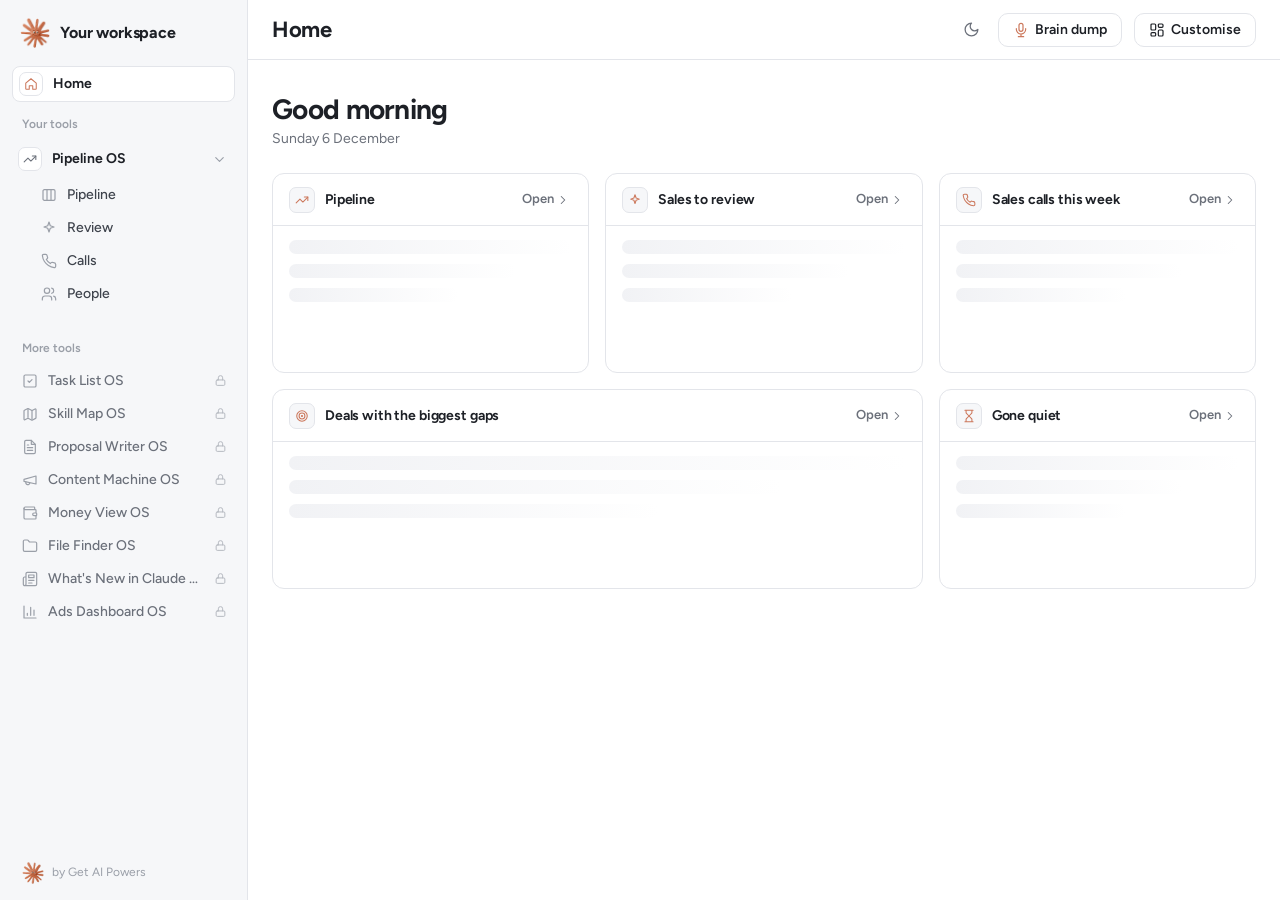
==== commit f03c2f88: "Shared version 5 (shared Brain dump) and importance grades in Review - Brain dump is now the shared " ====
--- a/apps/home/index.html
+++ b/apps/home/index.html
@@ -45,7 +45,9 @@
       <header class="topbar">
         <button type="button" class="icon-btn topbar__menu" data-home-action="open-sidebar" aria-label="Open menu"><span data-icon="menu"></span></button>
         <div class="topbar__title"><h1>Home</h1></div>
+        <span class="claude-status" id="claudeStatus" hidden></span>
         <button type="button" class="icon-btn" data-theme-toggle aria-label="Switch to dark mode" title="Light or dark"><span data-icon="moon"></span></button>
+        <button type="button" class="btn topbar__voice" data-brain-dump title="Brain dump: talk, and Claude sorts it out (V)"><span data-icon="mic"></span><span class="topbar__voice-label">Brain dump</span></button>
         <button type="button" class="btn" data-home-action="customise" id="customiseBtn"><span data-icon="layout"></span>Customise</button>
       </header>
       <div id="banner"></div>
@@ -74,6 +76,7 @@
   <script src="../shared/js/ui.js"></script>
   <script src="../shared/js/store.js"></script>
   <script src="../shared/js/sidebar.js"></script>
+  <script src="../shared/js/braindump.js"></script>
   <script src="home.js"></script>
 </body>
 </html>
--- a/apps/shared/base.css
+++ b/apps/shared/base.css
@@ -271,3 +271,42 @@
 @media (prefers-reduced-motion: reduce) {
   *, *::before, *::after { animation-duration: 1ms !important; animation-iteration-count: 1 !important; animation-delay: 0ms !important; transition-duration: 1ms !important; scroll-behavior: auto !important; }
 }
+
+/* ============ Brain dump (shared, js/braindump.js): the top bar button, the recorder, What's it about ============ */
+.topbar__voice svg { color: var(--color-accent); }
+.claude-status { display: inline-flex; align-items: center; gap: 6px; height: 26px; padding: 0 10px; border-radius: var(--radius-pill); background: var(--color-accent-soft); color: var(--color-accent-text); font-size: var(--text-xs); font-weight: 600; white-space: nowrap; animation: fade-in var(--dur-base) var(--ease-out); }
+.claude-status__spin { width: 13px; height: 13px; animation: spin 900ms linear infinite; }
+@keyframes spin { to { transform: rotate(360deg); } }
+@media (max-width: 760px) { .topbar__voice-label, .claude-status__text { display: none; } .topbar__voice { padding: 0 8px; } }
+
+.modal--voice { width: min(560px, calc(100vw - 24px)); }
+.voice { position: relative; display: grid; justify-items: center; gap: var(--space-4); padding: var(--space-7) var(--space-6) var(--space-5); text-align: center; }
+.voice__close { position: absolute; top: var(--space-3); right: var(--space-3); }
+.voice__mic { position: relative; display: grid; place-items: center; width: 88px; height: 88px; border-radius: 50%; background: var(--color-accent); color: var(--color-on-accent); }
+.voice__mic svg { width: 36px; height: 36px; }
+.voice__mic.is-live::before, .voice__mic.is-live::after { content: ""; position: absolute; inset: 0; border-radius: 50%; border: 2px solid var(--color-accent); animation: ripple 2s var(--ease-out) infinite; }
+.voice__mic.is-live::after { animation-delay: 1s; }
+@keyframes ripple { from { transform: scale(1); opacity: 0.6; } to { transform: scale(1.7); opacity: 0; } }
+.voice__status { font-weight: 600; color: var(--color-ink-soft); }
+.voice__status.is-error { color: var(--color-danger); font-weight: 500; max-width: 40ch; }
+.voice__time { color: var(--color-muted); font-weight: 500; margin-left: 4px; }
+.voice__text { width: 100%; min-height: 120px; max-height: 260px; overflow: auto; padding: var(--space-4); border-radius: var(--radius-md); background: var(--color-sidebar); border: 1px solid var(--color-line); text-align: left; font-size: var(--text-md); line-height: 1.6; }
+.voice__interim { color: var(--color-faint); }
+.voice__hint { color: var(--color-muted); font-size: var(--text-sm); }
+.voice__actions { display: flex; gap: var(--space-2); }
+.voice__small { font-size: var(--text-xs); color: var(--color-muted); max-width: 46ch; }
+
+.about { width: 100%; display: grid; gap: 8px; text-align: left; }
+.about__label { font-size: var(--text-xs); font-weight: 650; color: var(--color-muted); }
+.about__chips { display: flex; flex-wrap: wrap; gap: 6px; align-items: center; }
+.about-chip { font: inherit; font-size: var(--text-sm); padding: 5px 12px; border-radius: var(--radius-pill); border: 1px solid var(--color-line-strong); background: var(--color-surface); color: var(--color-ink); cursor: pointer; }
+.about-chip:hover { border-color: var(--color-accent-line); }
+.about-chip[aria-pressed="true"] { background: var(--color-accent-soft); border-color: var(--color-accent); color: var(--color-accent-text); font-weight: 600; }
+.about-chip:focus-visible { outline: none; box-shadow: var(--focus-ring); }
+.about__pick { max-width: 210px; border-radius: var(--radius-pill); }
+.about__picked { display: flex; flex-wrap: wrap; gap: 6px; }
+.about__picked:empty { display: none; }
+.about-tag { display: inline-flex; align-items: center; gap: 4px; padding: 3px 4px 3px 10px; border-radius: var(--radius-pill); background: var(--color-accent-soft); color: var(--color-accent-text); font-size: var(--text-xs); font-weight: 600; }
+.about-tag__x { display: grid; place-items: center; width: 18px; height: 18px; border: 0; border-radius: 50%; background: transparent; color: inherit; cursor: pointer; }
+.about-tag__x svg { width: 11px; height: 11px; }
+.voice__type { width: 100%; }
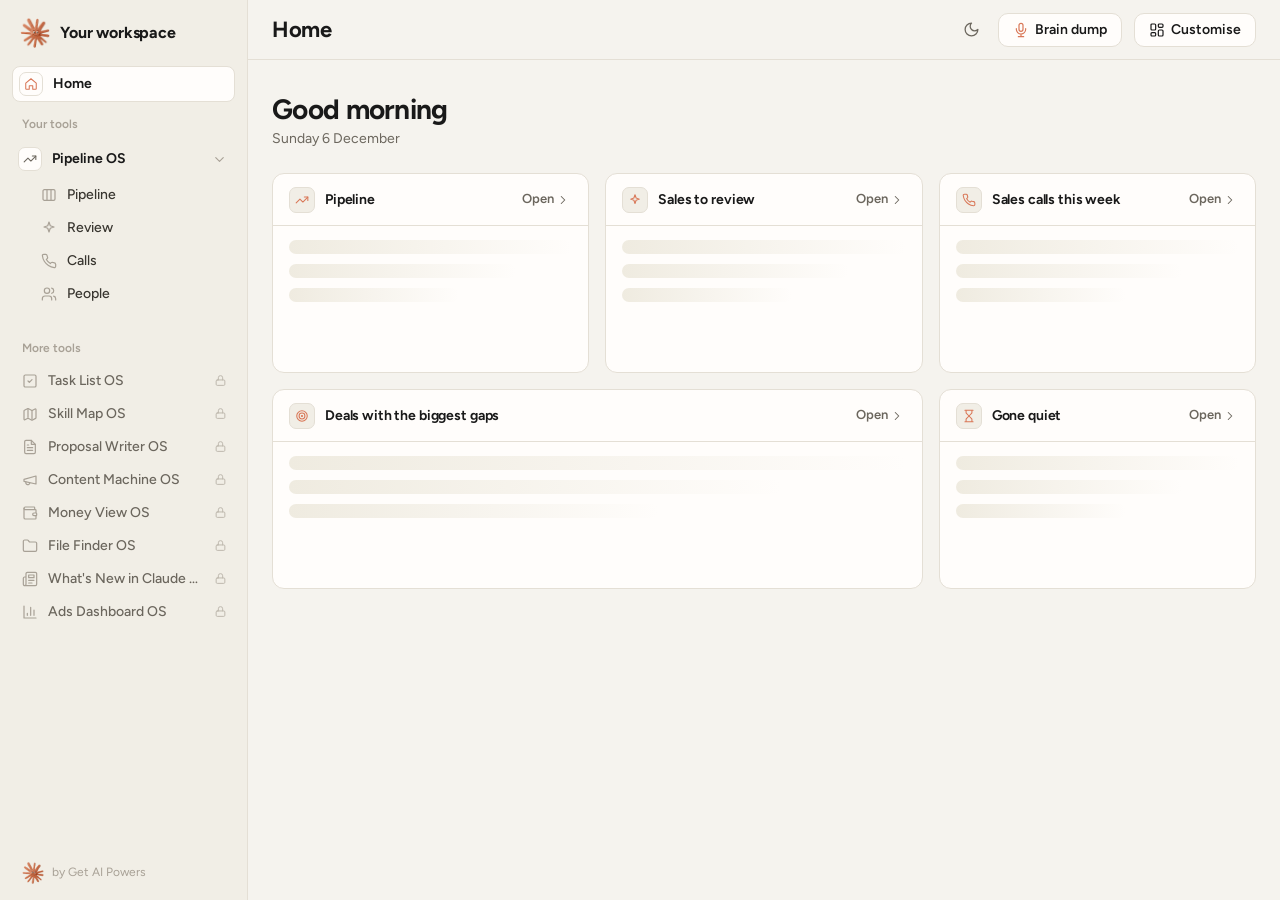
==== commit ee8e4e75: "Fit every screen, from a 320 pixel phone to a 2560 pixel monitor Shared Home files and notes from Ta" ====
--- a/apps/home/index.html
+++ b/apps/home/index.html
@@ -48,7 +48,7 @@
         <span class="claude-status" id="claudeStatus" hidden></span>
         <button type="button" class="icon-btn" data-theme-toggle aria-label="Switch to dark mode" title="Light or dark"><span data-icon="moon"></span></button>
         <button type="button" class="btn topbar__voice" data-brain-dump title="Brain dump: talk, and Claude sorts it out (V)"><span data-icon="mic"></span><span class="topbar__voice-label">Brain dump</span></button>
-        <button type="button" class="btn" data-home-action="customise" id="customiseBtn"><span data-icon="layout"></span>Customise</button>
+        <button type="button" class="btn" data-home-action="customise" id="customiseBtn" aria-label="Customise Home"><span data-icon="layout"></span><span class="topbar__customise-label">Customise</span></button>
       </header>
       <div id="banner"></div>
       <main id="home" class="view" tabindex="-1">
--- a/apps/shared/theme.css
+++ b/apps/shared/theme.css
@@ -20,32 +20,32 @@
   color-scheme: light;
 
   /* ---------- Colours: surfaces ---------- */
-  --color-bg:           #FFFFFF;  /* main working area */
-  --color-sidebar:      #F6F7F9;  /* sidebar and quiet panels */
-  --color-surface:      #FFFFFF;  /* cards, drawers, pop-ups */
-  --color-sunk:         #F1F2F5;  /* hover, inset areas, skeletons */
-  --color-sunk-strong:  #E8EAEE;  /* selected rows, pressed states */
-  --color-line:         #E3E5EA;  /* hairline borders and dividers */
-  --color-line-strong:  #C9CDD5;  /* input borders, borders on hover */
+  --color-bg:           #F5F3EE;  /* main working area */
+  --color-sidebar:      #F1EEE6;  /* sidebar and quiet panels */
+  --color-surface:      #FFFDFB;  /* cards, drawers, pop-ups */
+  --color-sunk:         #EFEBE0;  /* hover, inset areas, skeletons */
+  --color-sunk-strong:  #E6E1D6;  /* selected rows, pressed states */
+  --color-line:         #E4DFD5;  /* hairline borders and dividers */
+  --color-line-strong:  #C4BEB4;  /* input borders, borders on hover */
 
   /* ---------- Colours: text ---------- */
-  --color-ink:          #1D2026;  /* main text (never pure black) */
-  --color-ink-soft:     #3E434C;  /* secondary text */
-  --color-muted:        #6B707A;  /* helper text, labels, timestamps */
-  --color-faint:        #9A9FA8;  /* placeholders, disabled */
+  --color-ink:          #191919;  /* main text (never pure black) */
+  --color-ink-soft:     #38352F;  /* secondary text */
+  --color-muted:        #6B665D;  /* helper text, labels, timestamps */
+  --color-faint:        #A8A196;  /* placeholders, disabled */
 
   /* ---------- Colours: main buttons (near-black in light, near-white in dark) ---------- */
-  --color-primary:       #1D2026;
-  --color-primary-hover: #343842;
-  --color-on-primary:    #FFFFFF;
+  --color-primary:       #191919;
+  --color-primary-hover: #38352F;
+  --color-on-primary:    #FFFDFB;
 
-  /* ---------- Colours: accent (Claude terracotta, used sparingly) ---------- */
-  --color-accent:       #CC785C;  /* icons, the selected page, the logo, small highlights */
-  --color-accent-hover: #B8643F;
-  --color-accent-text:  #A4532F;  /* accent used for small text (passes contrast on white) */
-  --color-accent-soft:  #FBEEE8;  /* count badges, "New" tags, highlights */
-  --color-accent-line:  #F0CFC1;
-  --color-on-accent:    #FFFFFF;
+  /* ---------- Colours: accent (clay from the Get AI Powers brand, used sparingly) ---------- */
+  --color-accent:       #D97757;  /* icons, the selected page, the logo, small highlights */
+  --color-accent-hover: #C4643F;
+  --color-accent-text:  #9C5238;  /* accent used for small text (passes contrast on white) */
+  --color-accent-soft:  #F8E9E2;  /* count badges, "New" tags, highlights */
+  --color-accent-line:  #EFC8B8;
+  --color-on-accent:    #191919;
 
   /* ---------- Colours: meaning ---------- */
   --color-success:      #1F7A45;
@@ -56,12 +56,12 @@
   --color-danger-soft:  #FFE6E2;
   --color-info:         #1E5A9F;
   --color-info-soft:    #E1EEFC;
-  --color-dark:         #1D2026;  /* toasts and tooltips */
-  --color-on-dark:      #F6F7F9;
-  --color-scrim:        rgba(20, 24, 33, 0.32);  /* the dim layer behind pop-ups */
+  --color-dark:         #191919;  /* toasts and tooltips */
+  --color-on-dark:      #F5F3EE;
+  --color-scrim:        rgba(25, 25, 25, 0.32);  /* the dim layer behind pop-ups */
 
   /* Category colours (Do today, Quick wins, Delegate, Waiting on, Can wait) */
-  --cat-today:    #CC785C;
+  --cat-today:    #D97757;
   --cat-quick:    #C08A1E;
   --cat-delegate: #3F8A55;
   --cat-waiting:  #4A73B5;
@@ -71,8 +71,8 @@
   --event-bg:     #E9F0FB;
   --event-line:   #4A73B5;
   --event-text:   #1F3F6E;
-  --block-bg:     #FBEEE8;   /* a task dragged into the calendar */
-  --block-line:   #CC785C;
+  --block-bg:     #F8E9E2;   /* a task dragged into the calendar */
+  --block-line:   #D97757;
 
   /* ---------- Type ---------- */
   --font-ui: "Figtree", -apple-system, BlinkMacSystemFont, "Segoe UI", "Helvetica Neue", Helvetica, Arial, sans-serif;
@@ -128,32 +128,32 @@
 /* ---------- Dark colours: used when the switch says dark, or the computer prefers dark ---------- */
 :root[data-theme="dark"] {
   color-scheme: dark;
-  --color-bg: #14161A; --color-sidebar: #17191D; --color-surface: #1B1D22; --color-sunk: #202328; --color-sunk-strong: #262930;
-  --color-line: #2D3138; --color-line-strong: #3E434C;
-  --color-ink: #ECEDF0; --color-ink-soft: #C9CCD3; --color-muted: #A0A5AE; --color-faint: #737983;
-  --color-primary: #ECEDF0; --color-primary-hover: #FFFFFF; --color-on-primary: #14161A;
-  --color-accent: #DE8E72; --color-accent-hover: #E9A287; --color-accent-text: #EBA48A; --color-accent-soft: #3A241B; --color-accent-line: #5C3626; --color-on-accent: #14161A;
+  --color-bg: #191919; --color-sidebar: #1E1D1B; --color-surface: #2A2825; --color-sunk: #24231F; --color-sunk-strong: #302E2A;
+  --color-line: #38352F; --color-line-strong: #4A4640;
+  --color-ink: #F5F3EE; --color-ink-soft: #D8D3C9; --color-muted: #A8A196; --color-faint: #77726A;
+  --color-primary: #F5F3EE; --color-primary-hover: #FFFDFB; --color-on-primary: #191919;
+  --color-accent: #E08A6A; --color-accent-hover: #E9A98F; --color-accent-text: #E9A98F; --color-accent-soft: #3A251C; --color-accent-line: #5C3626; --color-on-accent: #191919;
   --color-success: #6FD39A; --color-success-soft: #173A26; --color-warning: #F4C872; --color-warning-soft: #3C2E12;
   --color-danger: #FFB3A8; --color-danger-soft: #46201C; --color-info: #9FC7F3; --color-info-soft: #19304A;
-  --color-dark: #2C3038; --color-on-dark: #ECEDF0; --color-scrim: rgba(0, 0, 0, 0.55);
-  --cat-today: #DE8E72; --cat-quick: #F4C872; --cat-delegate: #6FD39A; --cat-waiting: #9FC7F3; --cat-later: #A0A5AE;
-  --event-bg: #19304A; --event-line: #6F9BD9; --event-text: #CFE2FA; --block-bg: #3A241B; --block-line: #DE8E72;
+  --color-dark: #2A2825; --color-on-dark: #F5F3EE; --color-scrim: rgba(0, 0, 0, 0.55);
+  --cat-today: #E08A6A; --cat-quick: #F4C872; --cat-delegate: #6FD39A; --cat-waiting: #9FC7F3; --cat-later: #A0A5AE;
+  --event-bg: #19304A; --event-line: #6F9BD9; --event-text: #CFE2FA; --block-bg: #3A251C; --block-line: #E08A6A;
   --shadow-sm: 0 1px 2px rgba(0, 0, 0, 0.4); --shadow-md: 0 2px 6px rgba(0, 0, 0, 0.3), 0 8px 24px rgba(0, 0, 0, 0.35); --shadow-lg: 0 12px 40px rgba(0, 0, 0, 0.5);
   --focus-ring: 0 0 0 3px rgba(222, 142, 114, 0.4);
 }
 @media (prefers-color-scheme: dark) {
   :root:not([data-theme="light"]) {
     color-scheme: dark;
-    --color-bg: #14161A; --color-sidebar: #17191D; --color-surface: #1B1D22; --color-sunk: #202328; --color-sunk-strong: #262930;
-    --color-line: #2D3138; --color-line-strong: #3E434C;
-    --color-ink: #ECEDF0; --color-ink-soft: #C9CCD3; --color-muted: #A0A5AE; --color-faint: #737983;
-    --color-primary: #ECEDF0; --color-primary-hover: #FFFFFF; --color-on-primary: #14161A;
-    --color-accent: #DE8E72; --color-accent-hover: #E9A287; --color-accent-text: #EBA48A; --color-accent-soft: #3A241B; --color-accent-line: #5C3626; --color-on-accent: #14161A;
+    --color-bg: #191919; --color-sidebar: #1E1D1B; --color-surface: #2A2825; --color-sunk: #24231F; --color-sunk-strong: #302E2A;
+    --color-line: #38352F; --color-line-strong: #4A4640;
+    --color-ink: #F5F3EE; --color-ink-soft: #D8D3C9; --color-muted: #A8A196; --color-faint: #77726A;
+    --color-primary: #F5F3EE; --color-primary-hover: #FFFDFB; --color-on-primary: #191919;
+    --color-accent: #E08A6A; --color-accent-hover: #E9A98F; --color-accent-text: #E9A98F; --color-accent-soft: #3A251C; --color-accent-line: #5C3626; --color-on-accent: #191919;
     --color-success: #6FD39A; --color-success-soft: #173A26; --color-warning: #F4C872; --color-warning-soft: #3C2E12;
     --color-danger: #FFB3A8; --color-danger-soft: #46201C; --color-info: #9FC7F3; --color-info-soft: #19304A;
-    --color-dark: #2C3038; --color-on-dark: #ECEDF0; --color-scrim: rgba(0, 0, 0, 0.55);
-    --cat-today: #DE8E72; --cat-quick: #F4C872; --cat-delegate: #6FD39A; --cat-waiting: #9FC7F3; --cat-later: #A0A5AE;
-    --event-bg: #19304A; --event-line: #6F9BD9; --event-text: #CFE2FA; --block-bg: #3A241B; --block-line: #DE8E72;
+    --color-dark: #2A2825; --color-on-dark: #F5F3EE; --color-scrim: rgba(0, 0, 0, 0.55);
+    --cat-today: #E08A6A; --cat-quick: #F4C872; --cat-delegate: #6FD39A; --cat-waiting: #9FC7F3; --cat-later: #A0A5AE;
+    --event-bg: #19304A; --event-line: #6F9BD9; --event-text: #CFE2FA; --block-bg: #3A251C; --block-line: #E08A6A;
     --shadow-sm: 0 1px 2px rgba(0, 0, 0, 0.4); --shadow-md: 0 2px 6px rgba(0, 0, 0, 0.3), 0 8px 24px rgba(0, 0, 0, 0.35); --shadow-lg: 0 12px 40px rgba(0, 0, 0, 0.5);
     --focus-ring: 0 0 0 3px rgba(222, 142, 114, 0.4);
   }
--- a/apps/home/home.css
+++ b/apps/home/home.css
@@ -3,8 +3,8 @@
 */
 
 /* ---------- The page frame (same as every tool's) ---------- */
-.shell { display: grid; grid-template-columns: var(--sidebar-width) minmax(0, 1fr); height: 100vh; overflow: hidden; }
-.main { display: flex; flex-direction: column; min-width: 0; height: 100vh; }
+.shell { display: grid; grid-template-columns: var(--sidebar-width) minmax(0, 1fr); height: 100vh; height: 100dvh; overflow: hidden; }
+.main { display: flex; flex-direction: column; min-width: 0; height: 100vh; height: 100dvh; }
 .view { flex: 1; overflow: auto; outline: none; background: var(--color-bg); }
 .topbar { display: flex; align-items: center; gap: var(--space-3); height: var(--topbar-height); flex: none; padding: 0 var(--space-6); border-bottom: 1px solid var(--color-line); background: var(--color-bg); }
 .topbar__menu { display: none; }
@@ -12,7 +12,7 @@
 .topbar__title h1 { font-size: var(--text-xl); font-weight: 700; letter-spacing: -0.02em; }
 
 /* ---------- Home ---------- */
-.home { max-width: 1240px; margin: 0 auto; padding: var(--space-7) var(--space-6) var(--space-8); display: grid; gap: var(--space-6); }
+.home { max-width: 1240px; margin: 0 auto; padding: var(--space-7) var(--space-6) var(--space-8); display: grid; grid-template-columns: minmax(0, 1fr); gap: var(--space-6); }
 .home__greeting { font-size: var(--text-2xl); font-weight: 700; letter-spacing: -0.025em; }
 .home__date { margin-top: 2px; color: var(--color-muted); }
 
@@ -41,7 +41,7 @@
 .hbox__open { display: inline-flex; align-items: center; gap: 2px; padding: 4px 6px 4px 8px; border-radius: var(--radius-sm); font-size: var(--text-sm); font-weight: 600; color: var(--color-muted); text-decoration: none; }
 .hbox__open svg { width: 14px; height: 14px; }
 .hbox__open:hover { background: var(--color-sunk); color: var(--color-ink); }
-.hbox__body { padding: 14px 16px 16px; min-width: 0; display: grid; gap: 10px; align-content: start; }
+.hbox__body { padding: 14px 16px 16px; min-width: 0; display: grid; grid-template-columns: minmax(0, 1fr); gap: 10px; align-content: start; }
 .hbox__sub { font-size: var(--text-xs); font-weight: 600; color: var(--color-faint); margin-top: 2px; }
 .hbox__empty { color: var(--color-muted); font-size: var(--text-sm); line-height: 1.55; max-width: 46ch; }
 .hbox__more { color: var(--color-muted); font-size: var(--text-sm); }
@@ -51,7 +51,7 @@
 .hbox__loading .skeleton:nth-child(3) { width: 60%; }
 
 /* Rows inside boxes */
-.hlist { list-style: none; margin: 0; padding: 0; display: grid; }
+.hlist { list-style: none; margin: 0; padding: 0; display: grid; grid-template-columns: minmax(0, 1fr); }
 .hrow { display: flex; align-items: center; gap: 12px; min-height: 44px; padding: 6px 0; border-top: 1px solid var(--color-line); }
 .hrow:first-child { border-top: 0; }
 .hrow__main { flex: 1; min-width: 0; display: grid; gap: 1px; }
@@ -70,7 +70,7 @@
 .hstat__label { color: var(--color-muted); }
 
 /* Today's calendar */
-.hcal { list-style: none; margin: 0; padding: 0; display: grid; gap: 6px; }
+.hcal { list-style: none; margin: 0; padding: 0; display: grid; grid-template-columns: minmax(0, 1fr); gap: 6px; }
 .hcal__item { display: grid; grid-template-columns: 64px minmax(0, 1fr); gap: 10px; align-items: start; padding: 8px 10px; border-radius: var(--radius-sm); background: var(--event-bg); border-left: 3px solid var(--event-line); }
 .hcal__item--task { background: var(--block-bg); border-left-color: var(--block-line); }
 .hcal__time { font-size: var(--text-sm); font-weight: 600; color: var(--color-ink-soft); font-variant-numeric: tabular-nums; }
@@ -112,6 +112,7 @@
 .hidden-box__add svg { width: 12px; height: 12px; }
 
 /* ---------- Smaller screens ---------- */
+@media (min-width: 1800px) { .home { max-width: 1520px; } }
 @media (max-width: 1100px) { .home__grid { grid-template-columns: repeat(2, minmax(0, 1fr)); } }
 @media (max-width: 860px) {
   .shell { grid-template-columns: 1fr; }
@@ -120,8 +121,17 @@
 }
 @media (max-width: 700px) {
   .home { padding: var(--space-5) var(--space-3) var(--space-8); gap: var(--space-4); }
-  .home__grid { grid-template-columns: 1fr; }
+  .home__grid { grid-template-columns: minmax(0, 1fr); }
   .hbox--wide { grid-column: auto; }
-  .hweek { grid-template-columns: repeat(7, 64px); overflow-x: auto; padding-bottom: 4px; }
+  .hweek { grid-template-columns: repeat(4, minmax(0, 1fr)); }
   .hrow { flex-wrap: wrap; }
 }
+@media (max-width: 420px) { .topbar__customise-label { display: none; } }
+/* Phones: Claude's suggestions show their whole name, with Approve and Skip underneath */
+@media (max-width: 560px) {
+  .hrow--plan .hrow__main { flex-basis: 100%; }
+  .hrow--plan .hrow__title { white-space: normal; }
+}
+.hbox__setup { padding: 12px 14px; border-radius: var(--radius-md); background: var(--color-accent-soft); border: 1px solid var(--color-accent-line); font-size: var(--text-sm); line-height: 1.55; }
+.hbox__setup p { margin: 0; }
+.hbox__setup code { font-family: var(--font-mono); font-size: var(--text-xs); background: var(--color-surface); padding: 1px 6px; border-radius: 6px; }
